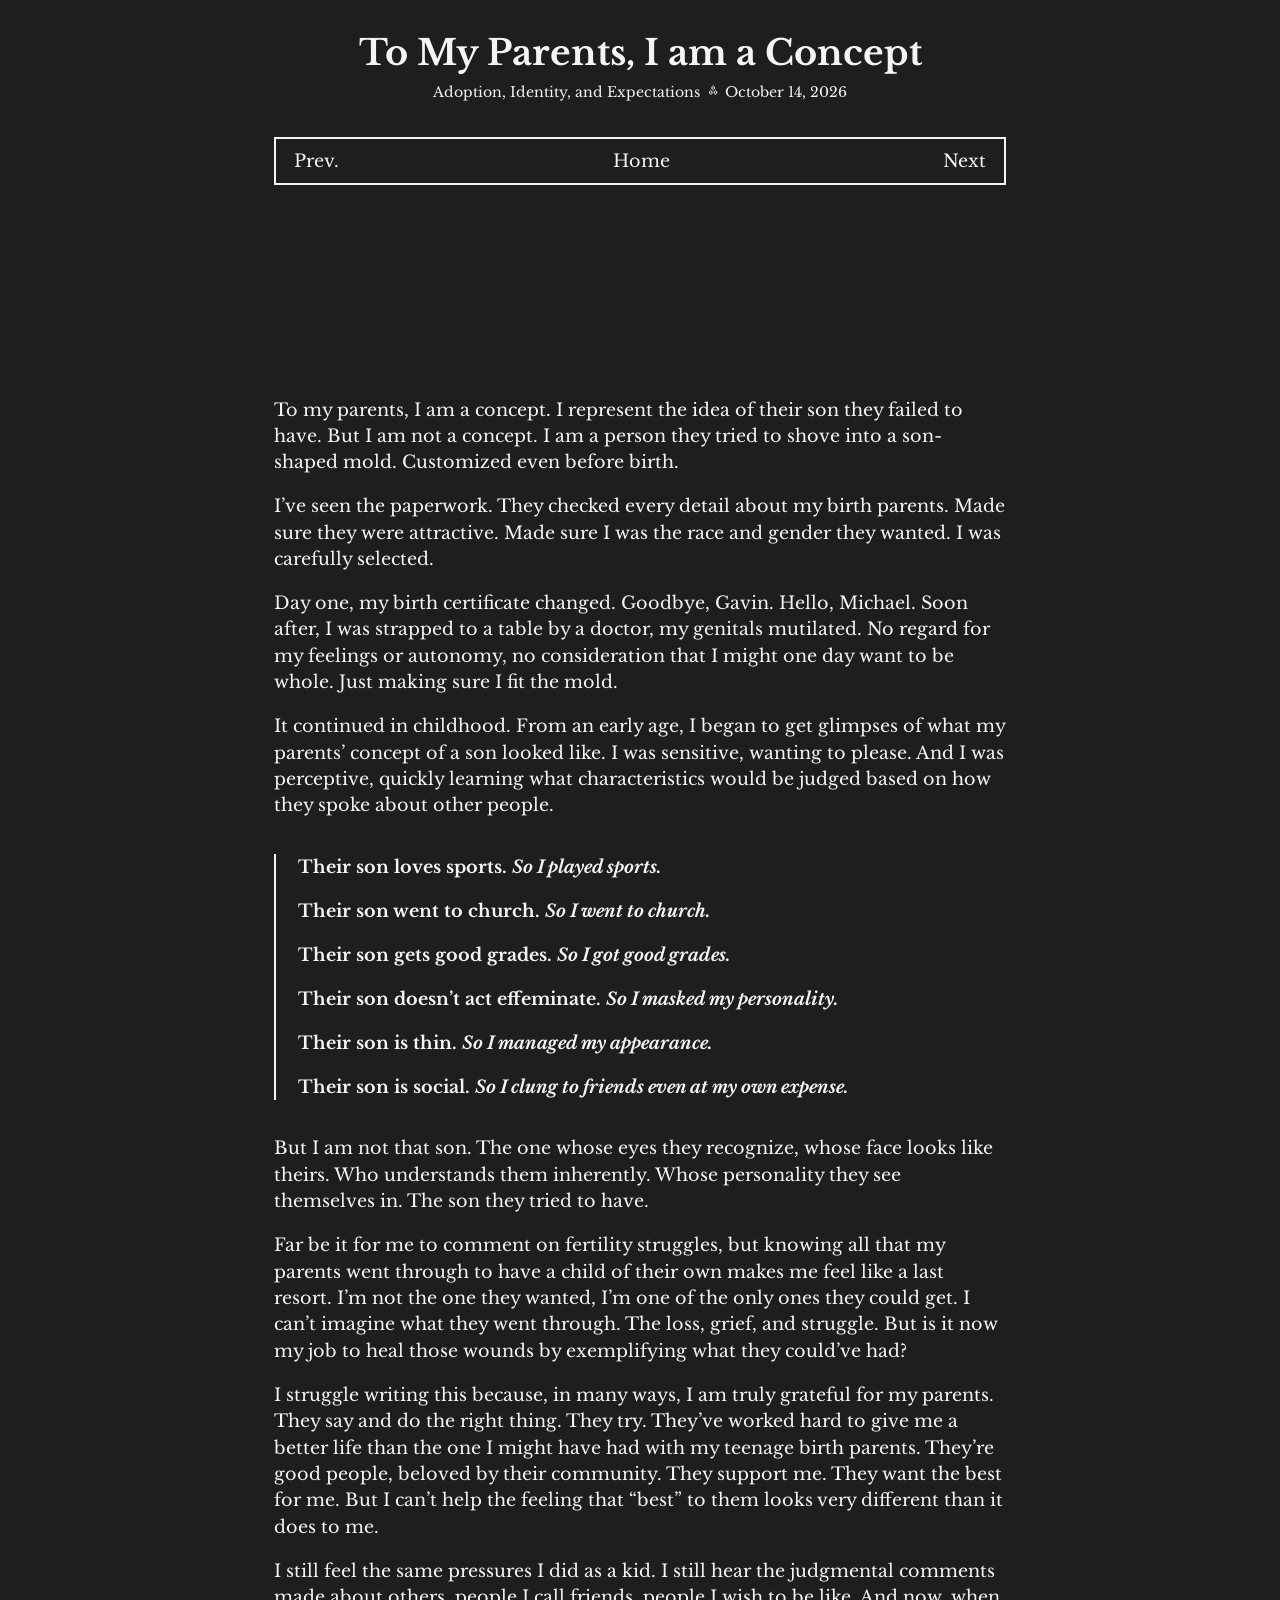
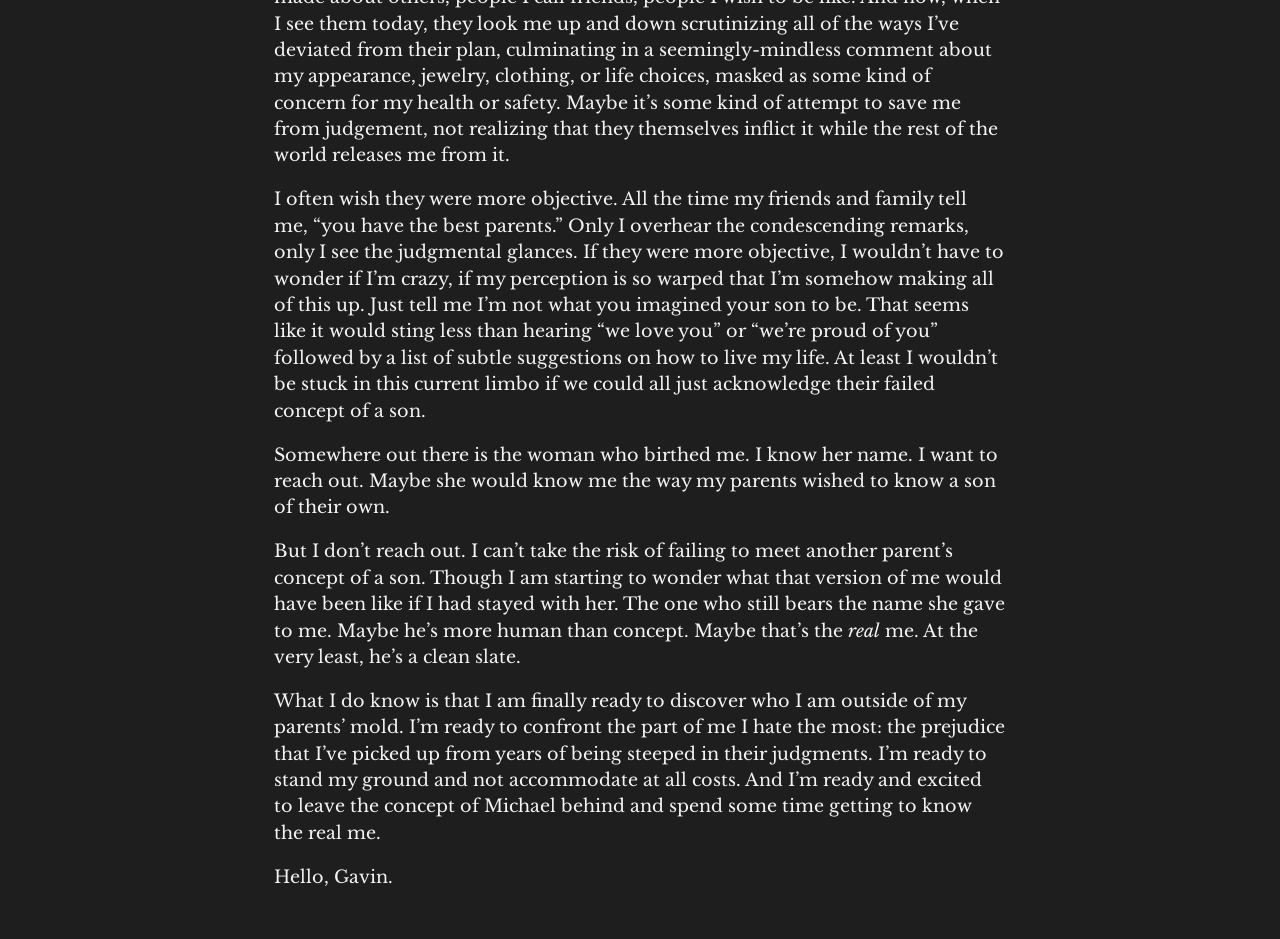
==== i-am-a-concept/index.html @ c3b740e7 "Add files via upload" ====
<!DOCTYPE html>
<html lang="en">
<head>
	<meta charset="UTF-8">
	<meta name="viewport" content="width=device-width, initial-scale=1.0">
	<title>I AM A CONCEPT</title>
	<link href="../reset.css" rel="stylesheet">
	<link rel="stylesheet" href="../style.css">
</head>

<body>
	<header>
		<h1>To My Parents, I am a Concept</h1>
		<h2>Adoption, Identity, and Expectations <em class="divider">༜</em> October 14, 2026</h2>
		<div class = "controlbar">
			<a href ="../12-days-sober/">
				<p>Prev.</p>
			</a>
			<a href ="../">
				<p>Home</p>
			</a>
			<a href ="../12-days-sober/">
				<p>Next</p>
			</a>
		</div>
	</header>

	<p>To my parents, I am a concept. I represent the idea of their son they failed to have. But I am not a concept. I am a person they tried to shove into a son-shaped mold. Customized even before birth.</p>

	<p>I’ve seen the paperwork. They checked every detail about my birth parents. Made sure they were attractive. Made sure I was the race and gender they wanted. I was carefully selected.</p>

	<p>Day one, my birth certificate changed. Goodbye, Gavin. Hello, Michael. Soon after, I was strapped to a table by a doctor, my genitals mutilated. No regard for my feelings or autonomy, no consideration that I might one day want to be whole. Just making sure I fit the mold.</p>

	<p>It continued in childhood. From an early age, I began to get glimpses of what my parents’ concept of a son looked like. I was sensitive, wanting to please. And I was perceptive, quickly learning what characteristics would be judged based on how they spoke about other people.</p>

	<div class="border">
		<p class="bold">Their son loves sports.
			<span>So I played sports.</span>
		</p>
		<p class="bold">Their son went to church.
			<span>So I went to church.</span>
		</p>
		<p class="bold">Their son gets good grades.
			<span>So I got good grades.</span>
		</p>
		<p class="bold">Their son doesn’t act effeminate.
			<span>So I masked my personality.</span>
		</p>
		<p class="bold">Their son is thin.
			<span>So I managed my appearance.</span>
		</p>
		<p class="bold">Their son is social.
			<span>So I clung to friends even at my own expense.</span>
		</p>
	</div>

	<p>But I am not that son. The one whose eyes they recognize, whose face looks like theirs. Who understands them inherently. Whose personality they see themselves in. The son they tried to have.</p>

	<p>Far be it for me to comment on fertility struggles, but knowing all that my parents went through to have a child of their own makes me feel like a last resort. I’m not the one they wanted, I’m one of the only ones they could get. I can’t imagine what they went through. The loss, grief, and struggle. But is it now my job to heal those wounds by exemplifying what they could’ve had?</p>

	<p>I struggle writing this because, in many ways, I am truly grateful for my parents. They say and do the right thing. They try. They’ve worked hard to give me a better life than the one I might have had with my teenage birth parents. They’re good people, beloved by their community. They support me. They want the best for me. But I can’t help the feeling that “best” to them looks very different than it does to me.</p>

	<p>I still feel the same pressures I did as a kid. I still hear the judgmental comments made about others, people I call friends, people I wish to be like. And now, when I see them today, they look me up and down scrutinizing all of the ways I’ve deviated from their plan, culminating in a seemingly-mindless comment about my appearance, jewelry, clothing, or life choices, masked as some kind of concern for my health or safety. Maybe it’s some kind of attempt to save me from judgement, not realizing that they themselves inflict it while the rest of the world releases me from it.</p>

	<p>I often wish they were more objective. All the time my friends and family tell me, “you have the best parents.” Only I overhear the condescending remarks, only I see the judgmental glances. If they were more objective, I wouldn’t have to wonder if I’m crazy, if my perception is so warped that I’m somehow making all of this up. Just tell me I’m not what you imagined your son to be. That seems like it would sting less than hearing “we love you” or “we’re proud of you” followed by a list of subtle suggestions on how to live my life. At least I wouldn’t be stuck in this current limbo if we could all just acknowledge their failed concept of a son.</p>

	<p>Somewhere out there is the woman who birthed me. I know her name. I want to reach out. Maybe she would know me the way my parents wished to know a son of their own.</p>
		
	<p>But I don’t reach out. I can’t take the risk of failing to meet another parent’s concept of a son. Though I am starting to wonder what that version of me would have been like if I had stayed with her. The one who still bears the name she gave to me. Maybe he’s more human than concept. Maybe that’s the <span>real</span> me. At the very least, he’s a clean slate.</p>

	<p>What I do know is that I am finally ready to discover who I am outside of my parents’ mold. I’m ready to confront the part of me I hate the most: the prejudice that I’ve picked up from years of being steeped in their judgments. I’m ready to stand my ground and not accommodate at all costs. And I’m ready and excited to leave the concept of Michael behind and spend some time getting to know the real me.</p>
	
	<p>Hello, Gavin.</p>
</body>
</html>
---- style.css ----
@import url("https://fonts.googleapis.com/css2?family=Libre+Baskerville:ital,wght@0,400..700;1,400..700&display=swap");

:root {
	--color-bg: rgb(30, 30, 30);
	--color-fg: rgb(244, 244, 244);
	--font-body: "Libre Baskerville", serif;
	--space-xs: 0.25rem;
	--space-page: 1.75rem;
	--space-section: 2rem;
	--inset-callout: 1.2rem;
	--size-fine: 0.6rem;
	--measure-wide: 20%;
	--measure-wider: 25vw;
}

html {
	background-color: var(--color-bg);
	color: var(--color-fg);
	margin: var(--space-page);
	font-family: var(--font-body);
	font-size: 110%;
}

h1 {
	font-size: 2rem;
	font-weight: 700;
	text-align: center;
}

header {

	h1 {
		margin-block-end: var(--space-xs);
	}

	h2 {
		font-size: 0.8rem;
		text-align: center;
		font-weight: 400;

		span {
		font-style: italic;
	}
	}
}

p {
	margin-block-end: 1rem;
	font-size: 1rem;
	line-height: 1.5rem;

	span {
		font-style: italic;
	}

	@media (width > 750px) {
		margin-inline: var(--measure-wide);
	}

	@media (width > 1300px) {
		margin-inline: var(--measure-wider);
	}
}

.border {
	margin-block: var(--space-section);
	border-inline-start: 0.14rem solid var(--color-fg);

	p {
		margin-inline-start: var(--inset-callout);
		margin-inline-end: 0;

		&.bold {
			font-weight: 700;
		}
	}

	@media (width > 750px) {
		margin-inline: var(--measure-wide);
	}

	@media (width > 1300px) {
		margin-inline: var(--measure-wider);
	}
}

.notbold {
	font-weight: 400;
	font-style: normal;
}

.divider {
	font-style: normal;
	font-size: 130%;
	margin-inline: var(--space-xs);
	transform: rotate(180deg);
}

a:hover p {
	background-color: rgba(197, 197, 197, 0.564);
	width: fit-content;
	transition: 300ms ease-in-out;
}

.controlbar {
	display: flex;
	justify-content: space-between;
	align-items: center;
	margin-block-end: calc(var(--space-section) * 6);
	margin-block-start: calc(var(--space-section) * 1);
	border: 0.14rem solid var(--color-fg);
	padding-inline: 0.5rem;
	padding-block: calc(var(--space-section) * 0.25);

	p {
		margin: 0;
		padding-inline: 0.5rem;
	}

	@media (width > 750px) {
		margin-inline: var(--measure-wide);
	}

	@media (width > 1300px) {
		margin-inline: var(--measure-wider);
	}
}

/* body:last-child {
	margin-block-end: 4rem;
}

footer {
	position: fixed;
	inset-block-end: 0;
	inset-inline-start: 0;
	width: 100%;
	padding-block: 0.5rem;
	padding-inline: 0.75rem;
	background-color: var(--color-fg);
	color: var(--color-bg);
	text-align: center;

	h2 {
		margin-block-end: var(--space-xs);
		font-size: var(--size-fine);
		font-weight: 700;
	}

	h3 {
		font-size: var(--size-fine);
		line-height: 0.9rem;
	}
} */
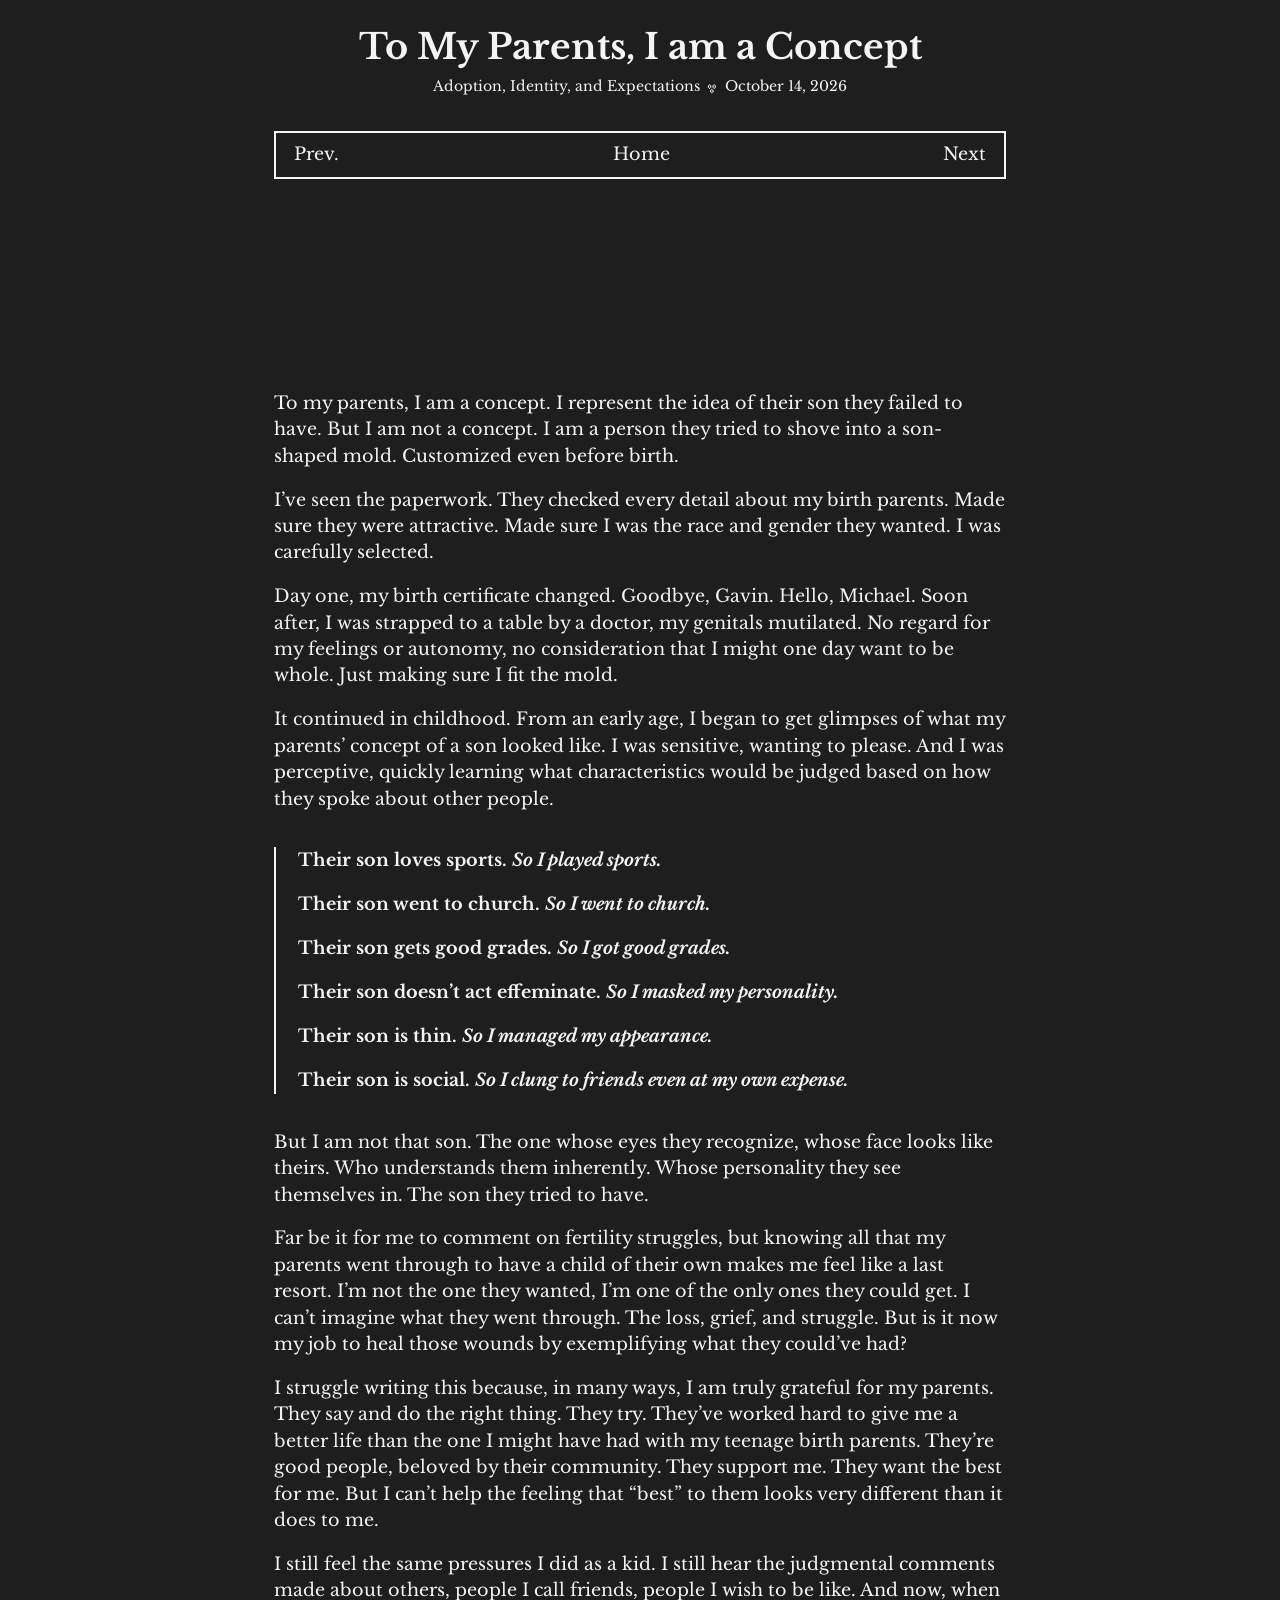
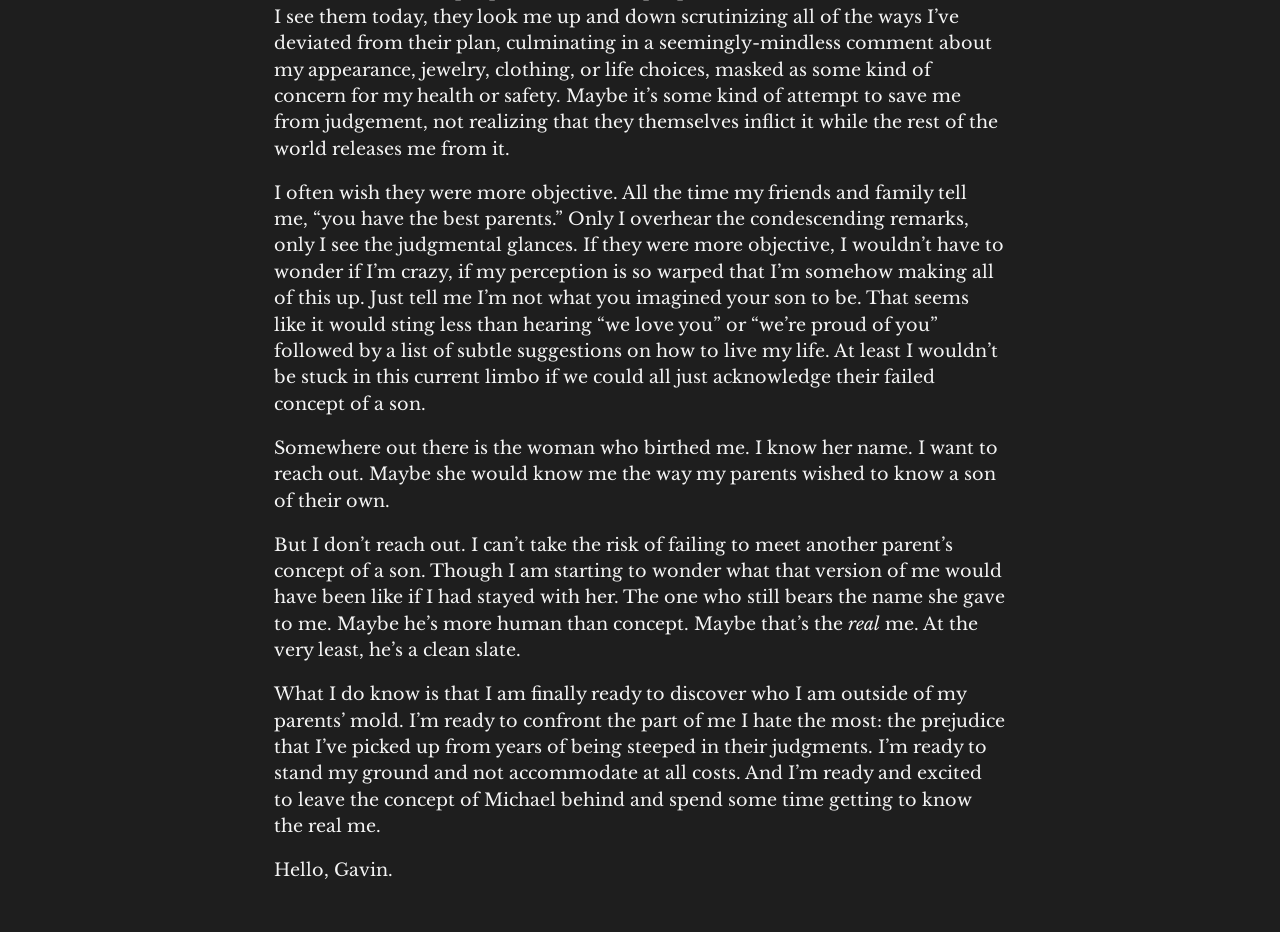
==== commit 4d061c1a: "Fix spacing in header title" ====
--- a/i-am-a-concept/index.html
+++ b/i-am-a-concept/index.html
@@ -10,7 +10,7 @@
 
 <body>
 	<header>
-		<h1>To My Parents, I am a Concept</h1>
+		<h1>To My Parents, I am a Concept</h1>
 		<h2>Adoption, Identity, and Expectations <em class="divider">༜</em> October 14, 2026</h2>
 		<div class = "controlbar">
 			<a href ="../12-days-sober/">
--- a/style.css
+++ b/style.css
@@ -25,6 +25,8 @@
 	font-size: 2rem;
 	font-weight: 700;
 	text-align: center;
+	line-height: 1.9rem;
+	padding-block-end: calc(var(--space-xs) * 2);
 }
 
 header {
@@ -90,10 +92,13 @@
 }
 
 .divider {
+	display: inline-block;
 	font-style: normal;
 	font-size: 130%;
+	line-height: 0;
 	margin-inline: var(--space-xs);
 	transform: rotate(180deg);
+	vertical-align: -0.15em
 }
 
 a:hover p {
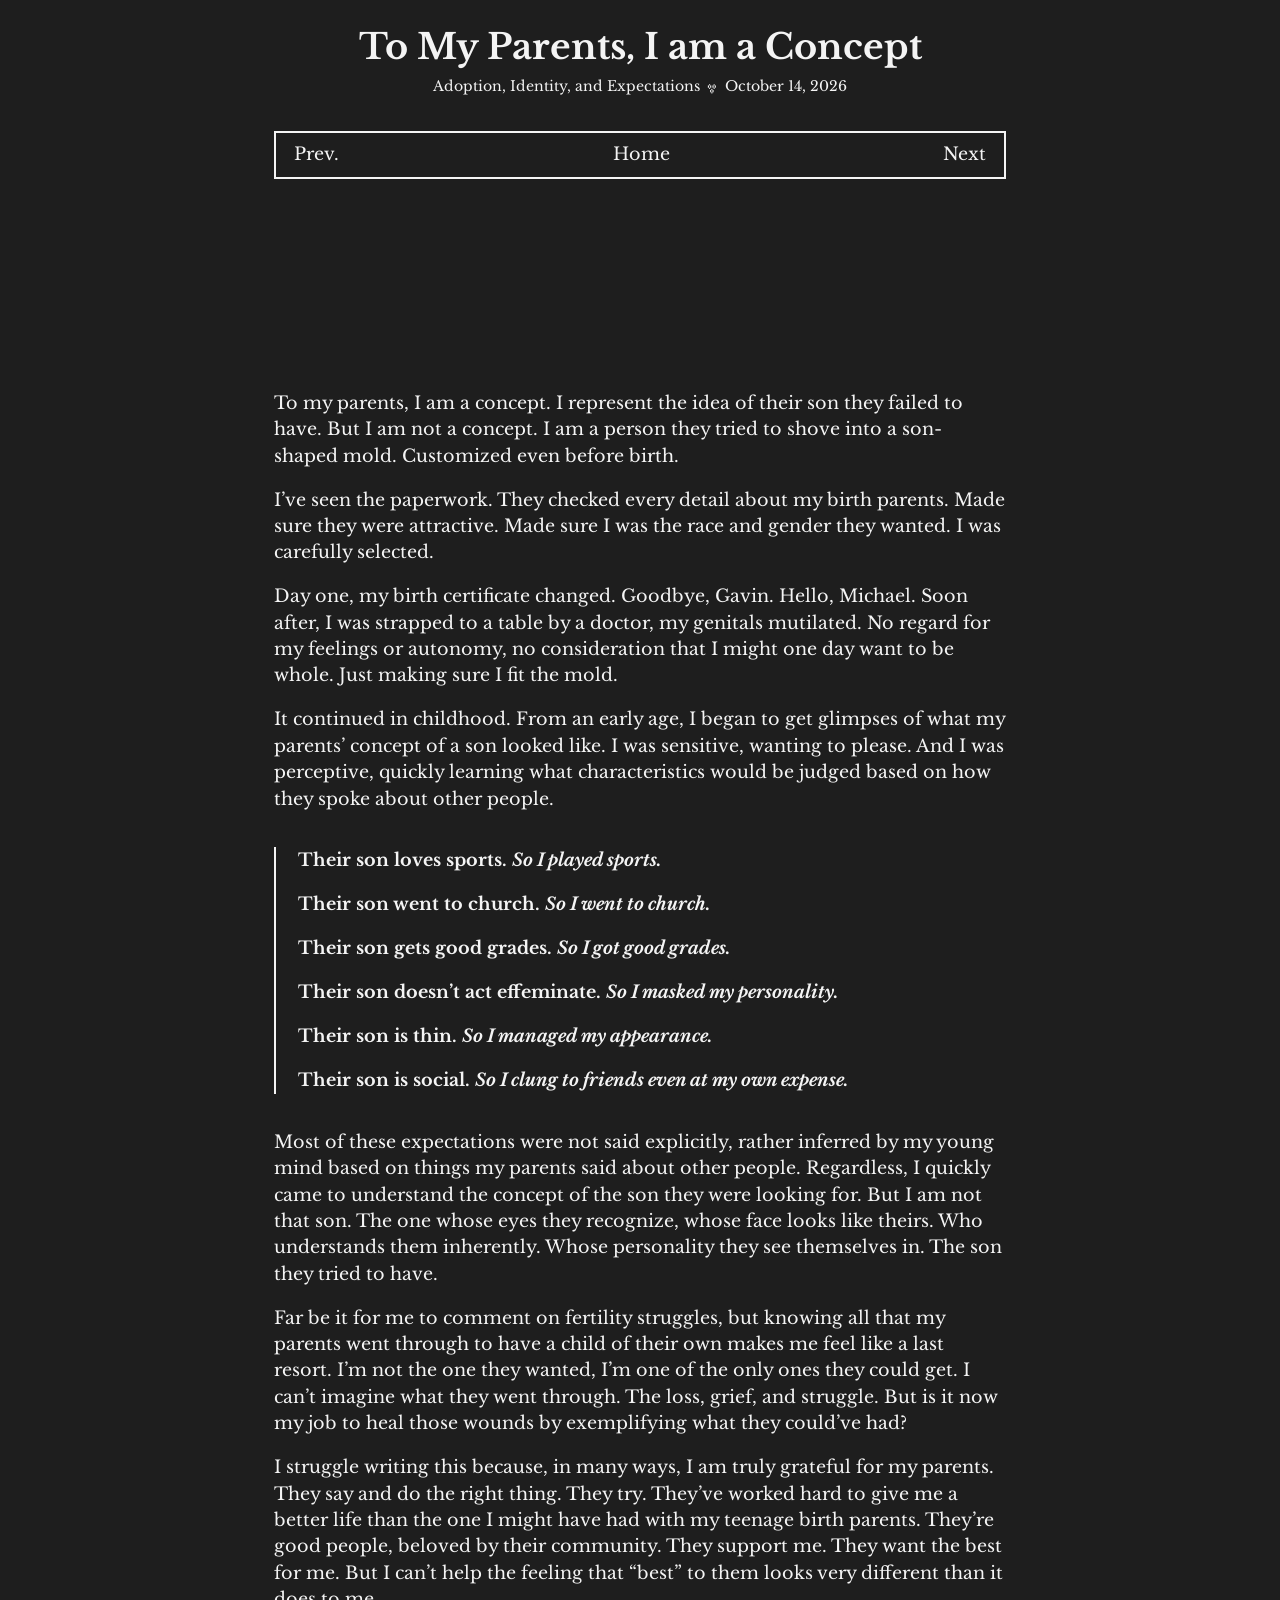
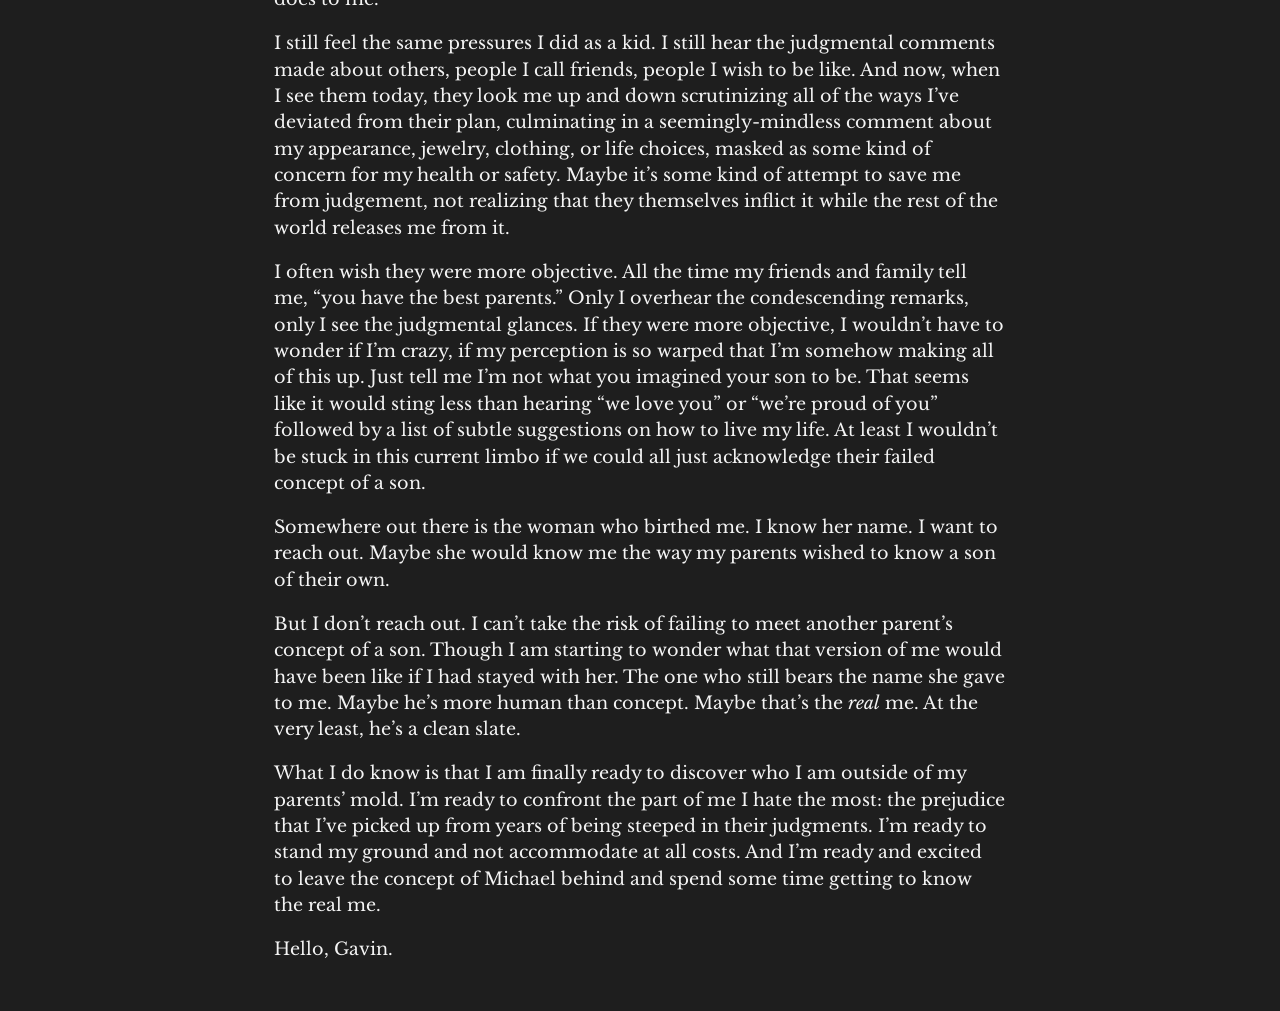
==== commit 1bb391bc: "Update index.html" ====
--- a/i-am-a-concept/index.html
+++ b/i-am-a-concept/index.html
@@ -10,7 +10,7 @@
 
 <body>
 	<header>
-		<h1>To My Parents, I am a Concept</h1>
+		<h1>To My Parents, I am a Concept</h1>
 		<h2>Adoption, Identity, and Expectations <em class="divider">༜</em> October 14, 2026</h2>
 		<div class = "controlbar">
 			<a href ="../12-days-sober/">
@@ -54,7 +54,7 @@
 		</p>
 	</div>
 
-	<p>But I am not that son. The one whose eyes they recognize, whose face looks like theirs. Who understands them inherently. Whose personality they see themselves in. The son they tried to have.</p>
+	<p>Most of these expectations were not said explicitly, rather inferred by my young mind based on things my parents said about other people. Regardless, I quickly came to understand the concept of the son they were looking for. But I am not that son. The one whose eyes they recognize, whose face looks like theirs. Who understands them inherently. Whose personality they see themselves in. The son they tried to have.</p>
 
 	<p>Far be it for me to comment on fertility struggles, but knowing all that my parents went through to have a child of their own makes me feel like a last resort. I’m not the one they wanted, I’m one of the only ones they could get. I can’t imagine what they went through. The loss, grief, and struggle. But is it now my job to heal those wounds by exemplifying what they could’ve had?</p>
 
